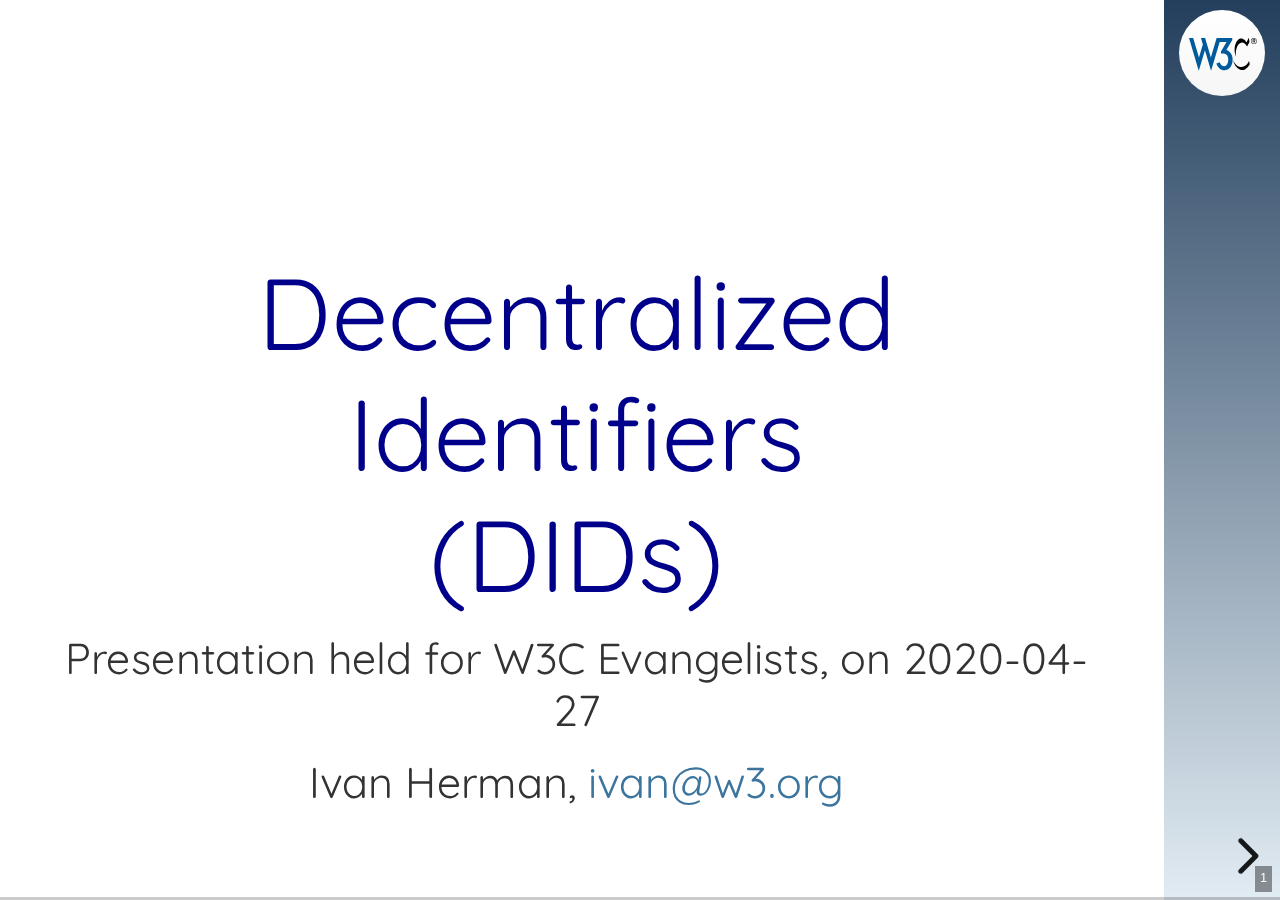
==== talks/2020-evangelists/index.html @ 8187a154 "First installement" ====
<!doctype html>
<html>
	<head>
		<meta charset="utf-8">
		<meta name="viewport" content="width=device-width, initial-scale=1.0, maximum-scale=1.0, user-scalable=no">

		<title>Decentralized Identifiers</title>

		<link rel="stylesheet" href="../../reveal/css/reveal.css">
		<link rel="stylesheet" href="../../assets/css/w3c.css" id="theme">
		<!-- Viable alternatives: beige.css, -->
		<!-- Viable alternatives: black, blood, league, but need new code highlights, change in the colors of the images, and a new version of the logo -->

		<link rel="stylesheet" href="../../assets/css/highlights/github.css">

		<!-- Printing and PDF exports -->
		<script>
			var link = document.createElement( 'link' );
			link.rel = 'stylesheet';
			link.type = 'text/css';
			link.href = window.location.search.match( /print-pdf/gi ) ? '../../reveal/css/print/pdf.css' : '../../reveal/css/print/paper.css';
			document.getElementsByTagName( 'head' )[0].appendChild( link );
		</script>

		<link rel="stylesheet" href="../../assets/css/my.css">
	</head>
	<body>
		<div class="reveal">
			<div class="slides">
				<section class="title" >
					<div style='transform: translateY(3em)'>
						<h1>Decentralized Identifiers <br/>(DIDs)</h1>
						<h2>Presentation held for W3C Evangelists, on 2020-04-27</h2>
						<h2>Ivan Herman, <a href="mailto:ivan@w3.org">ivan@w3.org</a></h2>	
					</div>
				</section>

				<!-- ================================== -->
				<!-- <section class='subsection-container'> -->
				<section class='subtitle subsection' data-background='../../assets/images/enter.jpg'>
					<p style="transform:translateX(0.5em)translateY(2em); background: hsla(0, 0%, 98%, 0.5);">Introduction</p>
				</section>

				<section data-markdown>
					<textarea data-template>
						## Importance of identifiers in a digital world

						- It is increasingly important to identify persons, concepts, things…
							- any reasoning, control, associations, etc., of resources rely on this ability
						- The digital economy relies on proper identification to combine information from different sources
							- it is vital that identifiers are unique 
					</textarea>
				</section>

				<section data-markdown>
					<textarea data-template>
						## Globally unique identifiers are all around us!

						- They are becoming ubiquitous:
							- persons
							- companies, institutions,…
							- books, magazines,…
							- retail items
							- genes, proteins, viruses,…
							- stars, galaxies,…
							- vehicles, airplanes,…
							- intelligent home devices, Internet/Web of Things,…
					</textarea>
				</section>

				<!-- </section> -->

				<!-- ================================== -->
				<!-- <section class='subsection-container'> -->
				<section class='subtitle subsection' data-background='../../assets/images/problems.jpg'>
					<p style="transform:translateX(0.8em)translateY(1.2em); background: hsla(0, 0%, 98%, 0.5);">What are the problems?</p>
				</section>

				<section>
						<h2>A typical experience</h2>

						<p>Consider these two scholarly references:</p>
						<blockquote style="font-size: 70%;">
							<ul>
								<li>
									Tomislav Strinić, Damir Buković, Ljubomir Pavelić, Josip Fajdić, Ivan Herman, Ivica Stipić, Ivan Palada  &amp; Ivana Hirš, “Anthropological and clinical characteristics in adolescent women with dysmenorrhea”. Collegium antropologicum, 27(2), (2003).
								</li>
								<li>
									Ivan Herman, Markus Gylling, “Bridging the Web and Digital Publishing”, The Journal of Electronic Publishing, (2015).
								</li>
							</ul>
						</blockquote>

						<ul>
							<li>Only one of the two publications is mine…</li>
							<li>The name is not enough; you need a <em>unique personal identification</em> to avoid problems with, in this case, homonyms</li>
							<li>This has become even more important in a networked, digital world</li></li>
						</ul>
				</section>

				<section data-markdown>
					<textarea data-template>
						## Of course, I do have identifiers

						- ivan@w3.org
						- ivan@ivan-herman.net
						- https://www.w3.org/People/Ivan/
						- https://www.ivan-herman.net/
						- 0000-0003-0782-2704 (ORCID)
						- 89df9321-bf5c-4237-aabc-1f8f202ab5c6 (UUID)
					</textarea>
				</section>

				<section data-markdown>
					<textarea data-template>
						## There is a need for many identifiers!

						- One person may have to have many different identifiers, depending on the person’s various facets in life
							- there should be a _very easy_ way to create as many unique identifiers as needed!
						- Are the aforementioned identifiers really the right ones?
							- note that most of them are created for another purpose (email, personal information site) and are “just” used as identifiers…
					</textarea>
				</section>

				<section data-markdown>
					<textarea data-template>
						## Problems with current identifiers

						- *Ease of creation*
							- https://www.ivan-herman.net depends on buying a host name
							- ivan@w3.org is not meant to be an identifier, and an email address is not “cheap”
						- *Decentralized*
							- https://www.ivan-herman.net depends on a single point of failure; what happens if the hosting site disappears?
							- 0000-0003-0782-2704 depends on the ORCID database. What happens if it is discontinued, hacked, etc?
					</textarea>
				</section>

				<section data-markdown>
					<textarea data-template>
						## Problems with current identifiers

						- *Persistent*
							- When I leave the W3C then ivan@w3.org disappears… 
							- If I do not pay for the `ivan-herman.net` domain any more, the URL disappears…
						- *Resolvable*
							- How can I get more information on what 0000-0003-0782-2704 identifies?
						- *(Cryptographically) Verifiable*
							- What about https://www.ivan-herman.com? How can one prove that this domain is _**not**_ referring to me?
							- What happens if I stop paying for the domain and somebody else buys it?
					</textarea>
				</section>

				<section data-markdown>
					<textarea data-template>
						## Identifiers may fulfill several requirements

						- HTTPS URIS are:
							- resolvable
							- verifiable by a human and through HTTPS and certificates
							- *but:* centralized, not persistent, complex to create
						- ORCID numbers are:
							- persistent (while ORCID is around, that is), easy to create
							- verifiable by a human but not cryptographically 
							- *but:* centralized, only resolvable by turning them into a special URL
						- UUID-s are
							- persistent, decentralized, easy to create
							- *but:* not resolvable, not verifiable
					</textarea>
				</section>
				<section class='subtitle in_subsection'>
					<p style="transform:translateY(1em)">No identifiers display all those characteristics!</p>
				</section>
				<!-- </section> -->

				<!-- ======================================== -->

				<section data-markdown class='not_in_subsection'> 
					<textarea data-template>
						## Goals  of DIDs

						- *Ease of creation*
						    - it should be quick and “cheap” to create possibly thousands of DIDs
						- *Decentralized*
							- do not depend on centralized registries, identity providers, authorities, etc. 
							- the DID has a sovereign controller:
						        - the entity identified by the DID (the subject), or
						        - whoever else who has the privilege to control the DID (e.g., the owner of a dog “controls” the DID identifying the dog)
					</textarea>
				</section>

				<section data-markdown class='not_in_subsection'>
					<textarea data-template>
						## Goals of DIDs

						- *Persistent*
						    - once created, it is permanently assigned to the subject
						- *Resolvable*
						    - it is possible to find out basic set of information on the subject
						- *Cryptographically verifiable*
						    - there is a mechanism to cryptographically prove that it indeed identifies a specific subject (possibly controlled by a separate controller) and nothing else
					</textarea>
				</section>

				<section class='subtitle not_in_subsection'>
					<p style="font-size: 150%;">A DID is a self-sovereign identity, i.e., lifetime, portable, and verifiable digital identity that does not depend on any centralized authority</p>
				</section>

				<!-- <section class='subsection-container'> -->
				<section class='subtitle subsection'  data-background='../../assets/images/birds_eye.jpg'> 
					<p style="transform:translateX(0.5em)translateY(1.2em); background: hsla(0, 0%, 98%, 0.5);">High level view on DIDs</p>
				</section>

				<section>
					<h2>High level view: DIDs and DID Documents</h2>
					<figure class='svg' style="transform: translateY(-2.8em)scale(1.1);">
						<img src="../../assets/images/DIDs_and_DID_Documents.svg" width="1100" alt="A unique string (DID) goes through a DID Resolution to a global, decentralized, key-value database; from this databased comes a DID document containing cryptographic materials (e.g., keys), metadata, Signature); this document is connected to an arrow going back to the DID from the database as a cryptographic verification."/>
					</figure>
					<figure class='svg_print'>
						<img src="../../assets/images/DIDs_and_DID_Documents.png" width="800"/>
					</figure>
				</section>

				<section data-markdown data-notes='"Ephemeral" means that it is all right to re-create new ID-s if needed (eg, changing crypto keys for an intelligent device)'>
					<textarea data-template>
						## “Global, distributed, key-value database”

						- There may be several of those!
							- in the DID world, the term _method_ is used for the different approaches
						- Different methods can have very different characteristics
							- May be based on distributed ledgers (generic or specialized)
							- DID documents stored may be on specialized sites (e.g., github)
							- May be ephemeral DIDs with lighter requirements (e.g., on an intelligent device)
						- The choice depends on the relative importance of the various requirements for a specific usage
					</textarea>
				</section>

				<section data-markdown>
					<textarea data-template>
						## DID Documents

						- Contain cryptographic information related to the subject (and controller) of the DID 
							- verify the control of the DID document, i.e., its authenticity
							- trusted communication  
							- the DID documents may be signed 
							- information about, e.g., key revocations
						- May also include other types of data related to the subject
							- reference to a Web site
							- various services
							- etc.
						- May or may not physically “exist” somewhere in the database 
							- some methods generate them on-the-fly
					</textarea>
				</section>

				<section data-markdown>
					<textarea data-template>
						## DIDs and DID Documents are closely coupled

						- DIDs have the right characteristics through the DID Document
							- DID documents are the “representation data and metadata” of a DID in the Web architecture
						- A DID Document is tightly bound to the DID it “describes”
						- DID+DID Document may be also used as a decentralized cryptographic keychain for various cryptography applications
					</textarea>
				</section>

				<section data-markdown>
					<textarea data-template>
						## Serialization of DID Documents

						- DID Documents are defined as an abstract data model
						- Can be serialized as:
							- JSON
							- JSON-LD
							- CBOR
							- other serializations may come to the fore
					</textarea>
				</section>
				<!-- </section> -->

				<!-- =============================== -->

				<!-- <section class='subsection-container'> -->
				<section class='subtitle subsection' data-background='../../assets/images/use_cases.jpg'>
					<p style="transform:translateX(0.8em)translateY(1.2em); background: hsla(0, 0%, 98%, 0.5);">Some use cases</p>
				</section>

				<section data-markdown>
					<textarea data-template>
						## There are simple ones

						- Securing unique, secure, etc., identities for persons, animals, objects,…
							- unique and unambiguous literature references
							- consistent semantic statements on “resources”
							- identify objects in an internet of “things”
							- etc.
						- DID usage is often bound to Verifiable Credentials
							- e.g., life-long credential proving a University Degree, identified with a DID
							- there are discussions on using DID+VC experimentally as a tool for a COVID-19 proximity checking apps
					</textarea>
				</section>

				<section>
					<h2>Find information on purchased goods</h2>
					<figure class='svg' style="transform: translateY(-2.4em)scale(0.9);">
						<img src="../../assets/images/Purchased_Goods.svg" width="1100" alt="shopping cart with various goods (cloths, books, shoes, camera); the camera has a DID and there is a four step process connecting that DID with a mobile: (1) get hold of the DID, (2) resolve the DID document (3) Verify the DID (4) follow a service refernece to get information"/>
					</figure>
					<figure class='svg_print'>
						<img src="../../assets/images/Purchased_Goods.png" width="800"/>
					</figure>
				</section>

				<section>
					<h2>Find information on purchased goods</h2>
					<div class='left_media'>
						<div>
							<figure class='svg'  style="transform: translateY(1.2em) scale(1.3)">
								<img src="../../assets/images/Purchased_Goods.svg" width="900" alt="shopping cart with various goods (cloths, books, shoes, camera); the camera has a DID and there is a four step process connecting that DID with a mobile: (1) get hold of the DID, (2) resolve the DID document (3) Verify the DID (4) follow a service refernece to get information" />
							</figure>
							<figure class='svg_print'>
								<img src="../../assets/images/Purchased_Goods.png" width="800"/>
							</figure>		
						</div>
						<ul>
							<li>It is very important that:
								<ul>
									<li>the identification is unique and persistent</li>
									<li>the information has not been tampered with</li>
								</ul>
							</li>
							<li>
								The same mechanism can be used for constituent parts of goods but the information can remain fully decentralized
							</li>
						</ul>
					</div>
				</section>

				<section>
					<h2>Pool of relationships</h2>
					<figure class='svg' style="transform: translateY(-1.1em)scale(1.05);">
						<img src="../../assets/images/Pool_of_Relationships.svg" width="1000" alt="Four humans connected to a Distributed Ledger of DID documents for all participants. Two figures are annotated as 'A' and 'B'; arrows connect these two with four steps (1) 'A' sems hos DID to 'B', (2) 'B' retrieves the DID document (connected to the ledger) for 'B', (3) 'B' encrypts her data using the keys of 'A', (4) 'B' sends the encrypted data to 'B'"/>
					</figure>
					<figure class='svg_print'>
						<img src="../../assets/images/Pool_of_Relationships.png" width="800"/>
					</figure>
				</section>

				<section>
					<h2>Pool of relationships</h2>
					<div class='left_media'>
						<div>
							<figure class='svg' style="transform: translateY(1.4em) scale(1.6)">
								<img src="../../assets/images/Pool_of_Relationships.svg" width="900" alt = "Four humans connected to a Distributed Ledger of DID documents for all participants. Two figures are annotated as 'A' and 'B'; arrows connect these two with four steps (1) 'A' sems hos DID to 'B', (2) 'B' retrieves the DID document (connected to the ledger) for 'B', (3) 'B' encrypts her data using the keys of 'A', (4) 'B' sends the encrypted data to 'B'"/>
							</figure>
							<figure class='svg_print'>
								<img src="../../assets/images/Pool_of_Relationships.png" width="800"/>
							</figure>
						</div>
						<ul>
							<li>
								No need for a complex and centralized key management system
							</li>
							<li>
								Both “A” and “B” may remain anonymous
							</li>
						</ul>
					</div>
				</section>
				<!-- </section> -->

				<!-- =========================================== -->

				<section class='subtitle'>
					<p>Technical dive in to DIDs</p>
				</section>

				<!-- =========================================== -->
				<!-- <section class='subsection-container'> -->
				<section class='subtitle subsection' data-background='../../assets/images/anatomy1.jpg'>
					<p style="transform:translateX(0.5em)translateY(1.5em)">Anatomy of DIDs</p>
				</section>

				<section>
					<h2>Reminder: URIs, URNs, URLs, …</h2>
					<figure class='svg' style="transform: translateY(-0.5em)scale(1.1);">
						<img class='svg' src="../../assets/images/URIs_URNs_URLs.svg" width="1200" alt="Ellipse labeled as 'URI' with three contained ellipses: (a) labeled as 'URL, locate through schemes' with examples https://..., ftp://..., data://...; (b) labeled as 'URN name through namespaces', with examples urn:isbn:..., urn:uuid:..., and urn:iso:... (c) labeles as 'INFO information assets through namespaces, with examples info:dewey:... and info:oclnum:... "/>
					</figure>
					<figure class='svg_print'>
						<img src="../../assets/images/URIs_URNs_URLs.png" width="800"/>
					</figure>
				</section>

				<section>
					<h2>DID is a new type of URI</h2>
					<figure class='svg' style="transform: translateY(1em)translateX(1em)scale(1.2);">
						<img class='svg' src="../../assets/images/DID_uri_simplified.svg" width="1200" alt="The center of the figures is the string 'did:xyz:abcde1234567'. The string is surrounded by three annotations: (a) (pointing at 'did') 'Fixed string 'this is a DID'' (b) (pointing at 'xyx') 'Method name, eg, 'sov', 'bctr', 'key'', and (c) (pointing at 'abcde1234567') 'Method specific identifier'."/>
					</figure>
					<figure class='svg_print'>
						<img src="../../assets/images/DID_uri_simplified.png" width="800"/>
					</figure>
				</section>

				<section>
					<h2>DID is a new type of URI</h2>
					<figure class='svg' style="transform: translateY(-0.5em)scale(1.1); ">
						<img class='svg' src="../../assets/images/DIDs_URIs_URNs_URLs.svg" width="1200" alt="Ellipse labeled as 'URI' with four contained ellipses: (a) labeled as 'URL, locate through schemes' with examples https://..., ftp://..., data://...; (b) labeled as 'URN name through namespaces', with examples urn:isbn:..., urn:uuid:..., and urn:iso:... (c) labeled as 'INFO information assets through namespaces, with examples info:dewey:... and info:oclnum:...; (d) labeled as 'DID identify through methods with example did:sov:..., did:bcbtr:... and did:key:...'. The ellipse labeled as DID is in the centre of the containing one." />
					</figure>
					<figure class='svg_print'>
						<img src="../../assets/images/URIs_URNs_URLs.png" width="800"/>
					</figure>
				</section>

				<section data-markdown>
					<textarea data-template>
						## Why is it important that it is a URI

						- DID are within the IETF/W3C world
							- tools, libraries may be used to manage them
							- existing specifications automatically apply to DIDs:
								- "`<a href='did:btcr:xyv2-xzpq-q9wa-p7t'>abcd</a>`" is valid HTML
								- "`<did:btcr:xyv2-xzpq-q9wa-p7t> a rdf:Class.`" is a valid RDF Turtle statement
						- _DIDs are part of the Web_
					</textarea>
				</section>

				<section data-markdown>
					<textarea data-template>
						## Examples for ledger based DIDs

						- `did:btcr:xyv2-xzpq-q9wa-p7t`
							- built “on top” of the Bitcoin blockchain
							- the method specific identifier is generated from the bitcoin transaction position reference
						- `did:sov:mnjkl98uipsndg2hdjdjuf7`
							- based on a dedicated distributed ledger (Sovrin)
							- the method specific identifier generated from either a simple UUID or the subject’s public keys
					</textarea>
				</section>

				<section data-markdown>
					<textarea data-template>
						## Ledger based DIDs

						- There are other methods based on generic (e.g., Ethereum), or dedicated (e.g., Veres One) ledgers
						- They are generally meant to be general solutions for identity, usable by various applications
					</textarea>
				</section>

				<section  data-markdown>
					<textarea data-template>
						## Examples for special purpose methods

						- `did:key:z6Mki7KaCeTufKQ6…NEv28PhP1PHF35btNN`
							- can be used for single, ephemeral interactions (e.g., IoT)
							- the method specific identifier is an encoded public cryptographic key
							- the DID documents aren’t stored; they are generated on demand
						- `did:peer:1zQmZMygzYqNwU6Uhmewx…LSwwgf2aiKZuwa`
							- interaction among a fixed number of “peers”, e.g., business relationships
							- the method specific identifier is generated from the DID document
								- the document stores the user’s public key(s)
							- all participants have access to the DID documents
							- information in the DID documents are used to exchange encrypted messages among peers 
					</textarea>
				</section>

				<section data-markdown>
					<textarea data-template>
						## Methods in general
						
						- Lots of experimentation is happening, exploring different methods
							- there is also a need to develop proper user interfaces, applications, etc, to store DIDs in personal wallets, for example
						- We can expect to see a convergence of methods to only a few in the coming years 
					</textarea>
				</section>
				<!-- </section> -->

				<!-- ============================================= -->

				<!-- <section class='subsection-container'> -->
				<section class='subtitle subsection' data-background='../../assets/images/anatomy2.jpg'>
					<p style="transform:translateX(1em)translateY(1.2em)">Anatomy of DID Documents</p>
				</section>

				<section data-markdown>
					<textarea data-template>
						## Abstract model of a DID document

						- Uniquely related to the DID _subject_, i.e., the entity identified by the DID
						- Includes a separate DID for the _controller_
							- identifies an entity that “in charge” of the DID document
						- Expresses public cryptographic keys and other verification methods
						- May include a separate “proof” section (typically a signature)
						- May be extended to include application specific information 
					</textarea>
				</section>

				<section data-markdown>
					<textarea data-template>
						## DID Document syntaxes

						- The specification defines JSON, JSON-LD, and CBOR syntaxes
						- The information can be converted from one syntax to the other in a lossless way
							- this means that, for example, only a subset of CBOR is used 
					</textarea>
				</section>

				<section data-markdown>
					<textarea data-template>
						## Typical DID document structure
						```
						{
							"id":"did:example:abcedefgh", 
							"controller":"did:example:xyzwvy", 
							"publicKey":[{ ... }], 
							"authentication":[{ ... }], 
							"proof":[{ ... }], 
							"service":[{ ... }] 
						}
						```
					</textarea>
				</section>

				<section data-markdown>
					<textarea data-template>
						## Public Keys

						- List of various public keys
						- Their usage is not specified: can be used for DID verification but also for any other application

						```
						{
							"publicKey":[{
								"id":"keys-1",
								"type":"RsaVerificationKey2018",
								"publicKeyPem": "-----BEGIN PUBLIC KEY...END PUBLIC KEY-----\r\n" 
							},{
								"id":"keys-2",
								"type":"Secp256k1VerificationKey2018",
								"publicKeyHex":"02b97c30de767f084ce30...16a3263d29f1450936b71"
							}]
						}						  
						```
					</textarea>
				</section>

				<section data-markdown>
					<textarea data-template>
						## Authentication

						- Keys that can be used for the _authentication_ of the controller:
							- can refer to a key listed separately in `publicKey`
							- can include a full key that can be used for authentication only

						```
						{
							"authentication":[
							"#keys-1",
							{
								"id":"#keys-3",
								"type":"Ed25519VerificationKey2018",
								"publicKeyBase58":"H3C2AVvLMv6gmMNam3uVAjZpfkcJCwDwnZn6z3wXmqPV"
							}]
						}
						```
					</textarea>
				</section>

				<section data-markdown>
					<textarea data-template>
						## Proof

						- A cryptographic proof of the integrity of the document

						```
						{
							"proof": {
								"type":"LinkedDataSignature2015",
								"created":"2020-01-16T17:29:20Z",
								"creator":"did:example:12345#keys-1",
								"signatureValue":"QNB13Y7Q9...1tzjn4w=="
							}
						}						
						```
					</textarea>
				</section>

				<section>
					<h2>Documents to read</h2>
					<dl>
						<dt>Use cases and requirements</dt>
						<dd style='font-size:80%'><a href="https://www.w3.org/TR/did-use-cases/">https://www.w3.org/TR/did-use-cases/</a></dd>
						<dt>Core spec</dt>
						<dd style='font-size:80%'><a href="https://www.w3.org/TR/did-core/">https://www.w3.org/TR/did-core/</a></dd>
						<dt>These slides</dt>
						<dd style='font-size:80%'><a href="https://iherman.github.io/did-talks/talks/2020-evangelists/">https://iherman.github.io/did-talks/talks/2020-evangelists/</a></dd>
						<dd style='font-size:80%'><a href="https://iherman.github.io/did-talks/talks/2020-evangelists/index.pdf">https://iherman.github.io/did-talks/talks/2020-evangelists/index.pdf</a></dd>
					</dl>
				</section>
				<section>
					<h2>Some more documents to come</h2>
					<dl>
						<dt>Registry</dt>
						<dd>Registry for various terms: crypto terms, methods, additional terms,…</dd>
						<dt>Rubric</dt>
						<dd>Documenting what criteria to look for when choosing a specific method</dd>
						<dt>Implementation guide</dt>
					</dl>
				</section>

				<section data-markdown>
					<textarea data-template>
						## Today’s Status

						- Draft specification was developed in a W3C CG
						- Working Group started in September 2019
						- Plan is to be technically ready (i.e., Candidate Recommendation) by summer 2020
						- Recommendation should be available by summer 2021
					</textarea>
				</section>

				<section class='subtitle'>
					<p style="transform:translateY(1em)">Thank you for your attention!<br><span style="font-size: 70%;">ivan@w3.org</span></p>
				</section>
			</div>
		</div>


		<script src="../../reveal/lib/js/head.min.js"></script>
		<script src="../../reveal/js/reveal.js"></script>
		<script src="../../assets/js/w3c.js"></script>

		<!-- local settings -->
		<script>
			// makes use of the svg/png alternatives for printing
			switch_svg_png();

			// Add a down arrow clue for the section heading
			// add_section_arrow();

			// Add an alternate color to subsections, with the common w3c logo
			advanced_background_setting({
				logo_width  : 86,
				logo_url    : '../../assets/images/w3c-logo.svg',
				basic_color : 'white',
				alt_color_1 : 'radial-gradient(#f7fbfc,#f7f2d3)',
				alt_color_2 : 'radial-gradient(#f7fbfc,#add9e4)',
			});
		</script>

		<script>
			Reveal.initialize({
				width: 1280,
				height: 720,
				margin: 0.1,
				slideNumber: 'h/v',
				center: false,
				transition: 'fade',
				fragmentInURL: true,
				history: true,
				// math: {
				// 	mathjax: 'https://cdnjs.cloudflare.com/ajax/libs/mathjax/2.7.0/MathJax.js',
				// 	// config: 'MML_HTMLorMML'  // See http://docs.mathjax.org/en/latest/config-files.html
				// 	config: 'TeX-AMS_HTML'
				// },
				dependencies: [
					{ src: '../../reveal/plugin/markdown/marked.js', condition: function() { return !!document.querySelector( '[data-markdown]' ); } },
					{ src: '../../reveal/plugin/markdown/markdown.js', condition: function() { return !!document.querySelector( '[data-markdown]' ); } },
					{ src: '../../reveal/lib/js/classList.js', condition: function() { return !document.body.classList; } },
					{ src: '../../reveal/plugin/highlight/highlight.js', async: true, callback: function() { hljs.initHighlightingOnLoad(); } },
					{ src: '../../reveal/plugin/zoom-js/zoom.js', async: true },
					{ src: '../../reveal/plugin/notes/notes.js', async: true },
					// { src: '../../reveal/plugin/math/math.js', async: true }
				]
			});
		</script>
	</body>
</html>
---- assets/css/w3c.css ----
/**
 * W3C theme for reveal.js.
 *
 * Ivan Herman, based on sky.css theme css by Hakim El Hattab, http://hakim.se
 */

@import url('fonts.css');

.reveal a {
  line-height: 1.3em; 
}

/*********************************************
 
 *********************************************/
body {
  background: top 10px right 15px url(../images/w3c-logo.svg) no-repeat,
              bottom right / 116px 100% linear-gradient(hsl(211, 45%, 25%), hsl(205, 42%, 92%)) no-repeat,
              #fff;
}
  

.reveal {
  font-family: 'My Gill Sans', sans-serif;
  font-weight: 300;
  font-size: 40px;
  font-weight: normal;
  color: #333; 
}

::selection {
  color: #fff;
  background: #134674;
  text-shadow: none; }

::-moz-selection {
  color: #fff;
  background: #134674;
  text-shadow: none; }

.reveal .slides section,
.reveal .slides section > section {
  line-height: 1.3;
  font-weight: inherit;
}

.reveal .slides section {
  width: 89%;
}


/*********************************************
 * HEADERS
 *********************************************/
.reveal h1,
.reveal h2,
.reveal h3,
.reveal h4,
.reveal h5,
.reveal h6 {
  margin: 0 0 20px 0;
  color: #333;
  font-family: 'Local Quicksand', sans-serif;
  font-weight: normal;
  line-height: 1.2;
  letter-spacing: -0.08em;
  text-shadow: none;
  word-wrap: break-word; 
}

.reveal h1 {
  font-size: 3.77em; }

.reveal h2 {
  font-size: 2.11em; }

.reveal h3 {
  font-size: 1.55em; }

.reveal h4 {
  font-size: 1em; }

.reveal h1 {
  text-shadow: none; }

/*********************************************
 * OTHER
 *********************************************/
.reveal p {
  margin: 20px 0;
  line-height: 1.3; }

/* Ensure certain elements are never larger than the slide itself */
.reveal img,
.reveal video,
.reveal iframe {
  max-width: 95%;
  max-height: 95%; }

.reveal strong,
.reveal b {
  font-weight: bold; }

.reveal em {
  font-style: italic; }

.reveal ol,
.reveal dl,
.reveal ul {
  display: inline-block;
  text-align: left;
  margin: 0 0 0 1em; }

.reveal ol {
  list-style-type: decimal; }

.reveal ul {
  list-style-type: disc; }

.reveal ul ul {
  list-style-type: square; }

.reveal ul ul ul {
  list-style-type: circle; }

.reveal ul ul,
.reveal ul ol,
.reveal ol ol,
.reveal ol ul {
  display: block;
  margin-left: 40px; }

.reveal dt {
  font-weight: bold; }

.reveal dd {
  margin-left: 40px; }

.reveal blockquote {
  display: block;
  position: relative;
  width: 70%;
  margin: 20px auto;
  padding: 5px;
  font-style: italic;
  background: rgba(255, 255, 255, 0.05);
  box-shadow: 0px 0px 2px rgba(0, 0, 0, 0.2);}

.reveal blockquote p:first-child,
.reveal blockquote p:last-child {
  display: inline-block; }

.reveal q {
  font-style: italic; }

.reveal pre {
  display: block;
  position: relative;
  width: 90%;
  margin: 20px auto;
  text-align: left;
  font-size: 0.55em;
  font-family: monospace;
  line-height: 1.2em;
  word-wrap: break-word;
  box-shadow: 0px 0px 6px rgba(0, 0, 0, 0.3); }

.reveal code {
  font-family: monospace;
  text-transform: none; }

.reveal pre code {
  display: block;
  padding: 5px;
  overflow: auto;
  max-height: 400px;
  word-wrap: normal; }

.reveal table {
  margin: auto;
  border-collapse: collapse;
  border-spacing: 0; }

.reveal table th {
  font-weight: bold; }

.reveal table th,
.reveal table td {
  text-align: left;
  padding: 0.2em 0.5em 0.2em 0.5em;
  border-bottom: 1px solid; }

.reveal table th[align="center"],
.reveal table td[align="center"] {
  text-align: center; }

.reveal table th[align="right"],
.reveal table td[align="right"] {
  text-align: right; }

.reveal table tbody tr:last-child th,
.reveal table tbody tr:last-child td {
  border-bottom: none; }

.reveal sup {
  vertical-align: super;
  font-size: smaller; }

.reveal sub {
  vertical-align: sub;
  font-size: smaller; }

.reveal small {
  display: inline-block;
  font-size: 0.6em;
  line-height: 1.2em;
  vertical-align: top; }

.reveal small * {
  vertical-align: top; }

/*********************************************
 * LINKS
 *********************************************/
.reveal a {
  color: #3b759e;
  text-decoration: none;
  -webkit-transition: color .15s ease;
  -moz-transition: color .15s ease;
  transition: color .15s ease; }

.reveal a:hover {
  color: #74a7cb;
  text-shadow: none;
  border: none; }

.reveal .roll span:after {
  color: #fff;
  background: #264c66; }

/*********************************************
 * IMAGES
 *********************************************/
.reveal section img {
  margin: 15px 0px;
  background: rgba(255, 255, 255, 0.12);
  border: 4px solid #333;
  box-shadow: 0 0 10px rgba(0, 0, 0, 0.15); }

.reveal section img.plain {
  border: 0;
  box-shadow: none; }

.reveal a img {
  -webkit-transition: all .15s linear;
  -moz-transition: all .15s linear;
  transition: all .15s linear; }

.reveal a:hover img {
  background: rgba(255, 255, 255, 0.2);
  border-color: #3b759e;
  box-shadow: 0 0 20px rgba(0, 0, 0, 0.55); }

/*********************************************
 * NAVIGATION CONTROLS
 *********************************************/
.reveal .controls {
  color: #3b759e; }

/*********************************************
 * PROGRESS BAR
 *********************************************/
.reveal .progress {
  background: rgba(0, 0, 0, 0.2);
  color: #3b759e; }

.reveal .progress span {
  -webkit-transition: width 800ms cubic-bezier(0.26, 0.86, 0.44, 0.985);
  -moz-transition: width 800ms cubic-bezier(0.26, 0.86, 0.44, 0.985);
  transition: width 800ms cubic-bezier(0.26, 0.86, 0.44, 0.985); }

/*********************************************
 * PRINT BACKGROUND
 *********************************************/
@media print {
  .backgrounds {
    background-color: #f7fbfc; } }
---- assets/css/highlights/github.css ----
/*

github.com style (c) Vasily Polovnyov <vast@whiteants.net>
Modified by Ivan Herman for local use

*/

.hljs {
  display: block;
  overflow-x: auto;
  padding: 0.5em;
  color:darkblue;
  background: transparent;
  box-shadow: 3px 3px 5px black;
}

.hljs-comment,
.hljs-quote {
  color: #998;
  font-style: italic;
}

.hljs-keyword,
.hljs-selector-tag,
.hljs-subst {
  color: darkblue /* #333 */;
  font-weight: bold;
}

.hljs-number,
.hljs-literal,
.hljs-variable,
.hljs-template-variable,
.hljs-tag .hljs-attr {
  color: #008080;
}

.hljs-string,
.hljs-doctag {
  color: #d14;
}

.hljs-title,
.hljs-section,
.hljs-selector-id {
  color: #900;
  font-weight: bold;
}

.hljs-subst {
  font-weight: normal;
}

.hljs-type,
.hljs-class .hljs-title {
  color: #458;
  font-weight: bold;
}

.hljs-tag,
.hljs-name,
.hljs-attribute {
  color: #000080;
  font-weight: normal;
}

.hljs-regexp,
.hljs-link {
  color: #009926;
}

.hljs-symbol,
.hljs-bullet {
  color: #990073;
}

.hljs-built_in,
.hljs-builtin-name {
  color: #0086b3;
}

.hljs-meta {
  color: #999;
  font-weight: bold;
}

.hljs-deletion {
  background: #fdd;
}

.hljs-addition {
  background: #dfd;
}

.hljs-emphasis {
  font-style: italic;
}

.hljs-strong {
  font-weight: bold;
}
---- assets/css/my.css ----
.slide p {
    font-size: 120%;
}
.reveal h1,
.reveal h2,
.reveal h3,
.reveal h4,
.reveal h5,
.reveal h6 {
    text-transform: none !important;
    letter-spacing: 0em !important;
}

.reveal h1 {
    font-size: 2.8em;
    color: darkblue;
}

.reveal .slides h2 {
    font-size: 1.2em;
}

.reveal h3 {
    font-size: 1.55em;
}

.reveal .slides li li {
    font-size: 80%;
}

.reveal .slides section.subtitle p {
    transform: translateY(1.8em); 
    color:darkblue;
    font-size: 140%;
    text-align: center;
    font-family: 'Local Quicksand', sans-serif;
    font-size: 3em;
}

.reveal .slides section:not(.title) {
    text-align: left;
}

.reveal .slides section:not(.title) h2 {
    margin-bottom: 0.7em;
    border-bottom: 2px solid darkblue;
    color: darkblue;
    font-size: 1.3em;
}

div.right_media, div.left_media {
    display: flex;
    justify-content: space-between;
}

div.right_media > *:first-child {
    flex: 0 0 55%;
    padding-right: 1em;
}
div.left_media > *:first-child {
    flex: 0 0 45%;
    padding-right: 1em;
}

figure {
    text-align: center;
}

.reveal section img {
    margin: 15px 0px;
    background: rgba(255, 255, 255, 0);
    border: 1px solid #333;
    box-shadow: 0 0 10px rgba(0, 0, 0, 0.15);
}

.reveal section figure.svg img, 
.reveal section figure.svg_print img {
    margin: 15px 0px;
    border: none;
    box-shadow: none !important ;
    background: transparent;
}

.reveal figcaption {
    font-size: .5em;
}

.reveal blockquote {
    width: 98%;
    margin: 1.2em 0 !important;
    padding-left: 1em;
    background: rgb(241, 238, 206) !important;
    box-shadow: 2px 2px 4px rgba(0, 0, 0, 0.425);
    font-size: 70%;
}

.reveal blockquote.quote:before, .reveal q.quote:before {
	content: '“'
}
.reveal blockquote.quote:after, .reveal q.quote:after {
	content: '”'
}

.reveal pre {
	box-shadow: 0px 0px 6px rgba(0, 0, 0, 0);
}
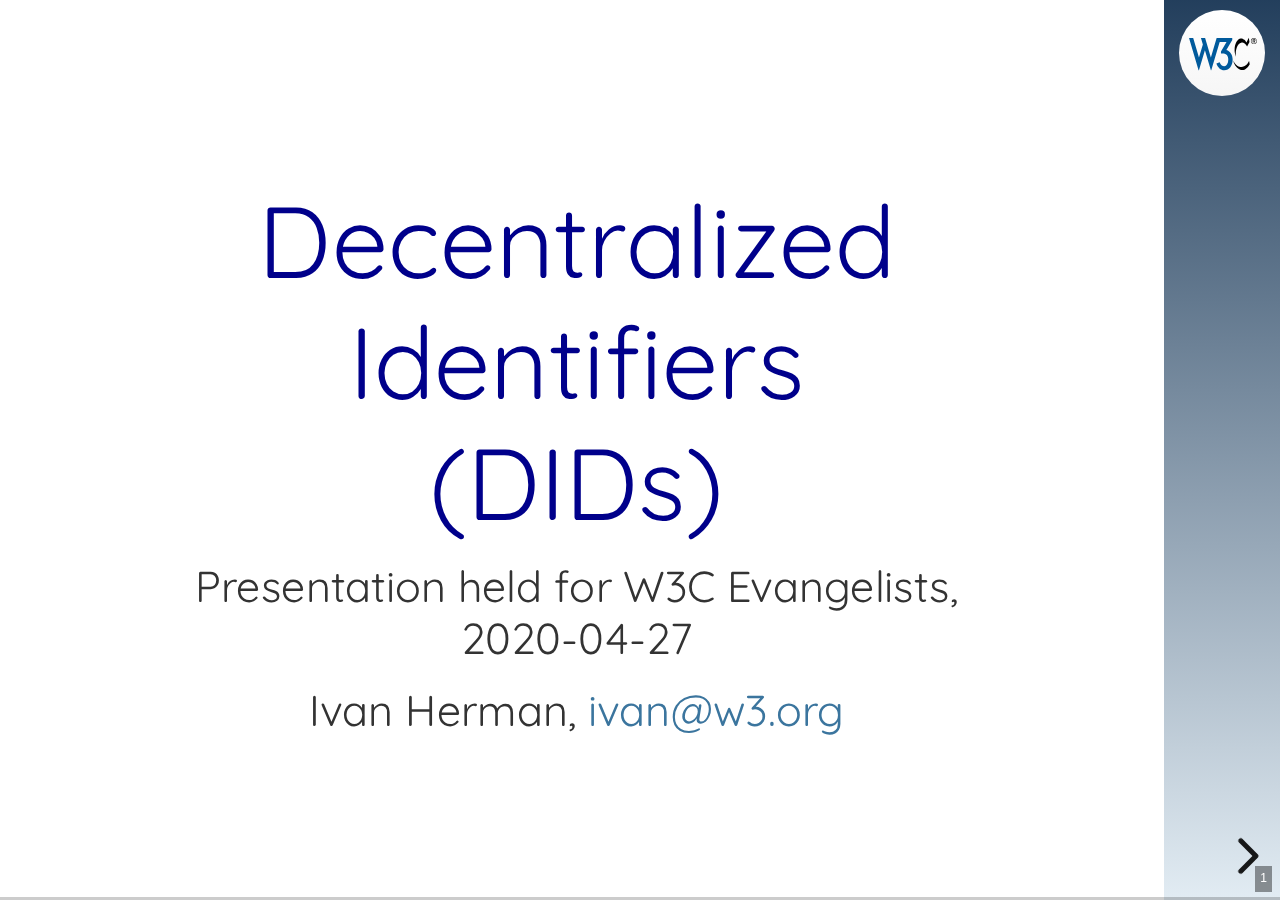
==== commit 5f11eadb: "Added slides with URL + QR" ====
--- a/talks/2020-evangelists/index.html
+++ b/talks/2020-evangelists/index.html
@@ -28,11 +28,18 @@
 		<div class="reveal">
 			<div class="slides">
 				<section class="title" >
-					<div style='transform: translateY(3em)'>
+					<div style='transform: translateY(1em)'>
 						<h1>Decentralized Identifiers <br/>(DIDs)</h1>
-						<h2>Presentation held for W3C Evangelists, on 2020-04-27</h2>
+						<h2>Presentation held for W3C Evangelists, <br>2020-04-27</h2>
 						<h2>Ivan Herman, <a href="mailto:ivan@w3.org">ivan@w3.org</a></h2>	
 					</div>
+				</section>
+
+				<section class='subtitle not_in_subsection'>
+					<p style='font-size:85%; transform: translateY(7em)'>These slides: <a href="https://iherman.github.io/did-talks/talks/2020-evangelists/">https://iherman.github.io/did-talks/talks/2020-evangelists/</a></p>
+					<figure style="transform: translateY(8em)scale(1.1);">
+						<img src='qr.png' alt='qr code for the slide URL' width=100>
+					</figure>
 				</section>
 
 				<!-- ================================== -->
@@ -616,8 +623,14 @@
 					</textarea>
 				</section>
 
-				<section class='subtitle'>
+				<section class='subtitle not_in_subsection'>
 					<p style="transform:translateY(1em)">Thank you for your attention!<br><span style="font-size: 70%;">ivan@w3.org</span></p>
+				</section>
+				<section class='subtitle not_in_subsection'>
+					<p style='font-size:85%; transform: translateY(7em)'>These slides: <a href="https://iherman.github.io/did-talks/talks/2020-evangelists/">https://iherman.github.io/did-talks/talks/2020-evangelists/</a></p>
+					<figure style="transform: translateY(8em)scale(1.1);">
+						<img src='qr.png' alt='qr code for the slide URL' width=100>
+					</figure>
 				</section>
 			</div>
 		</div>
